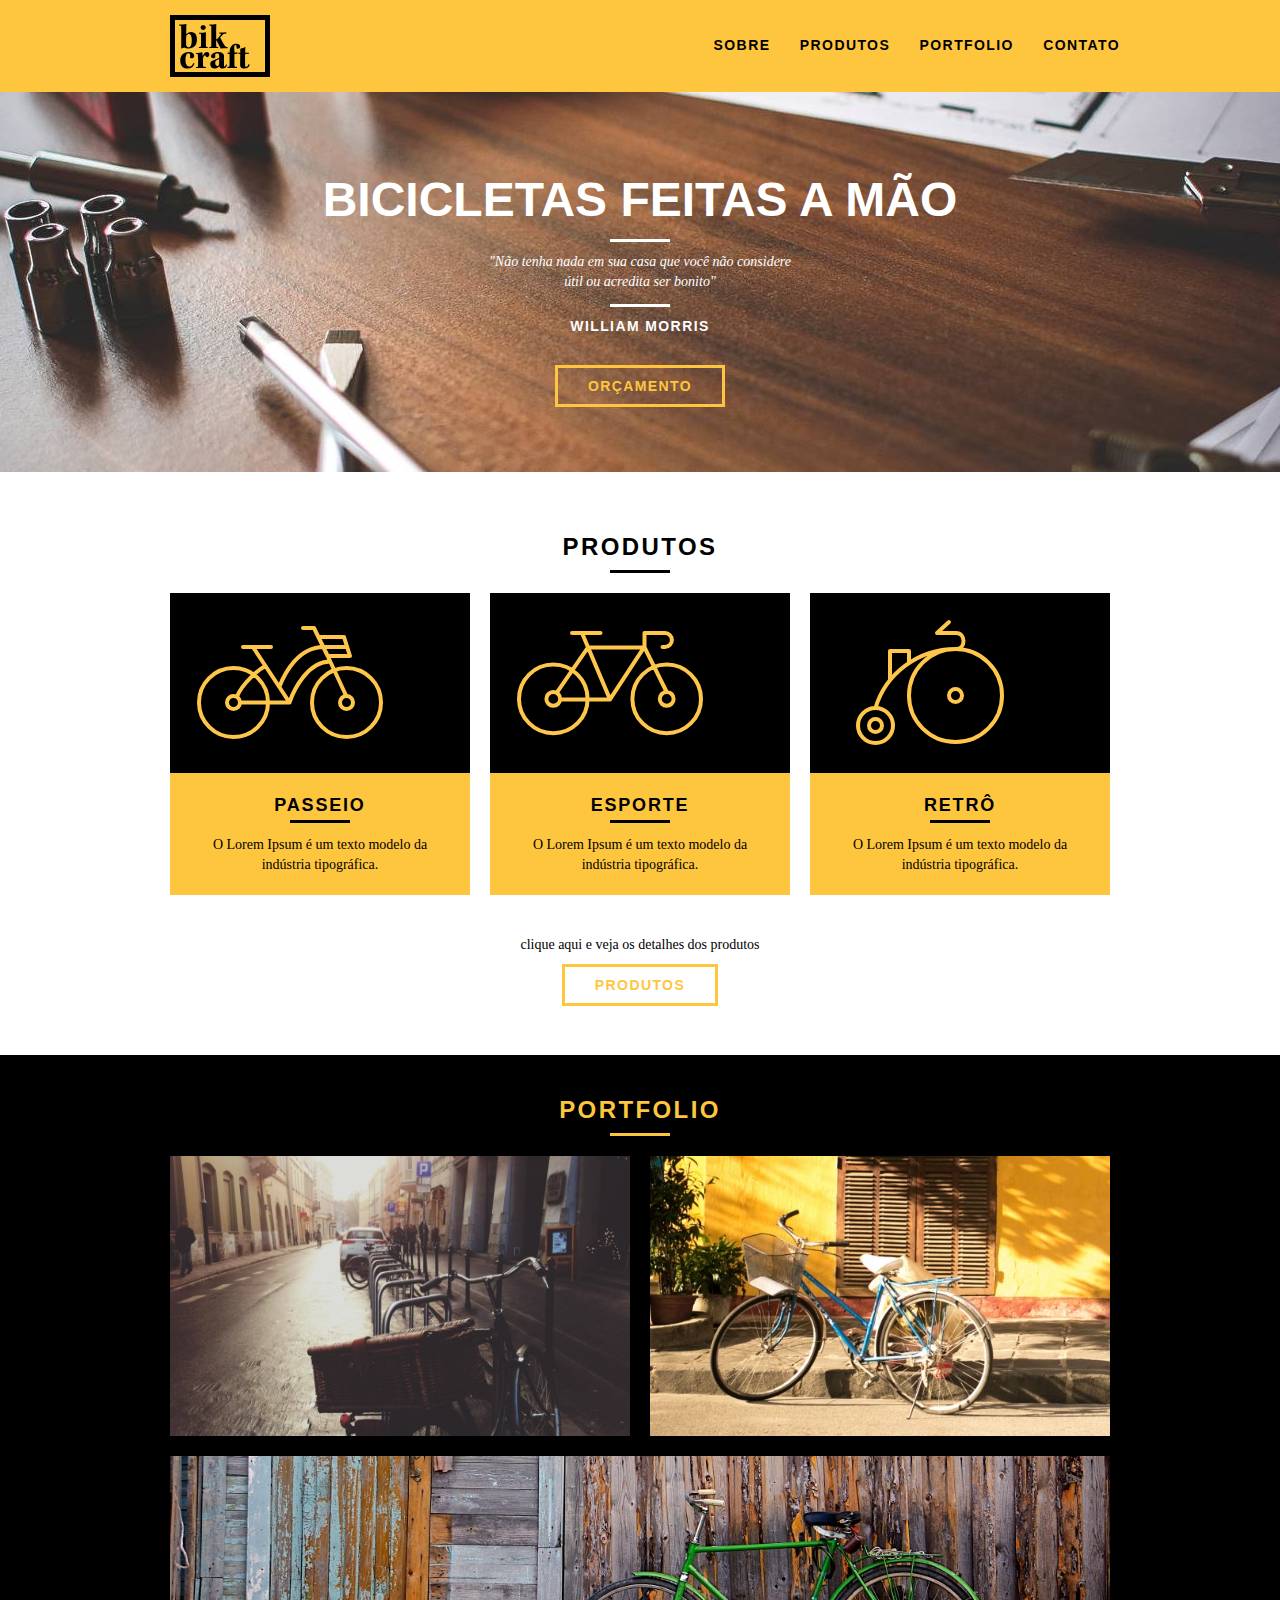
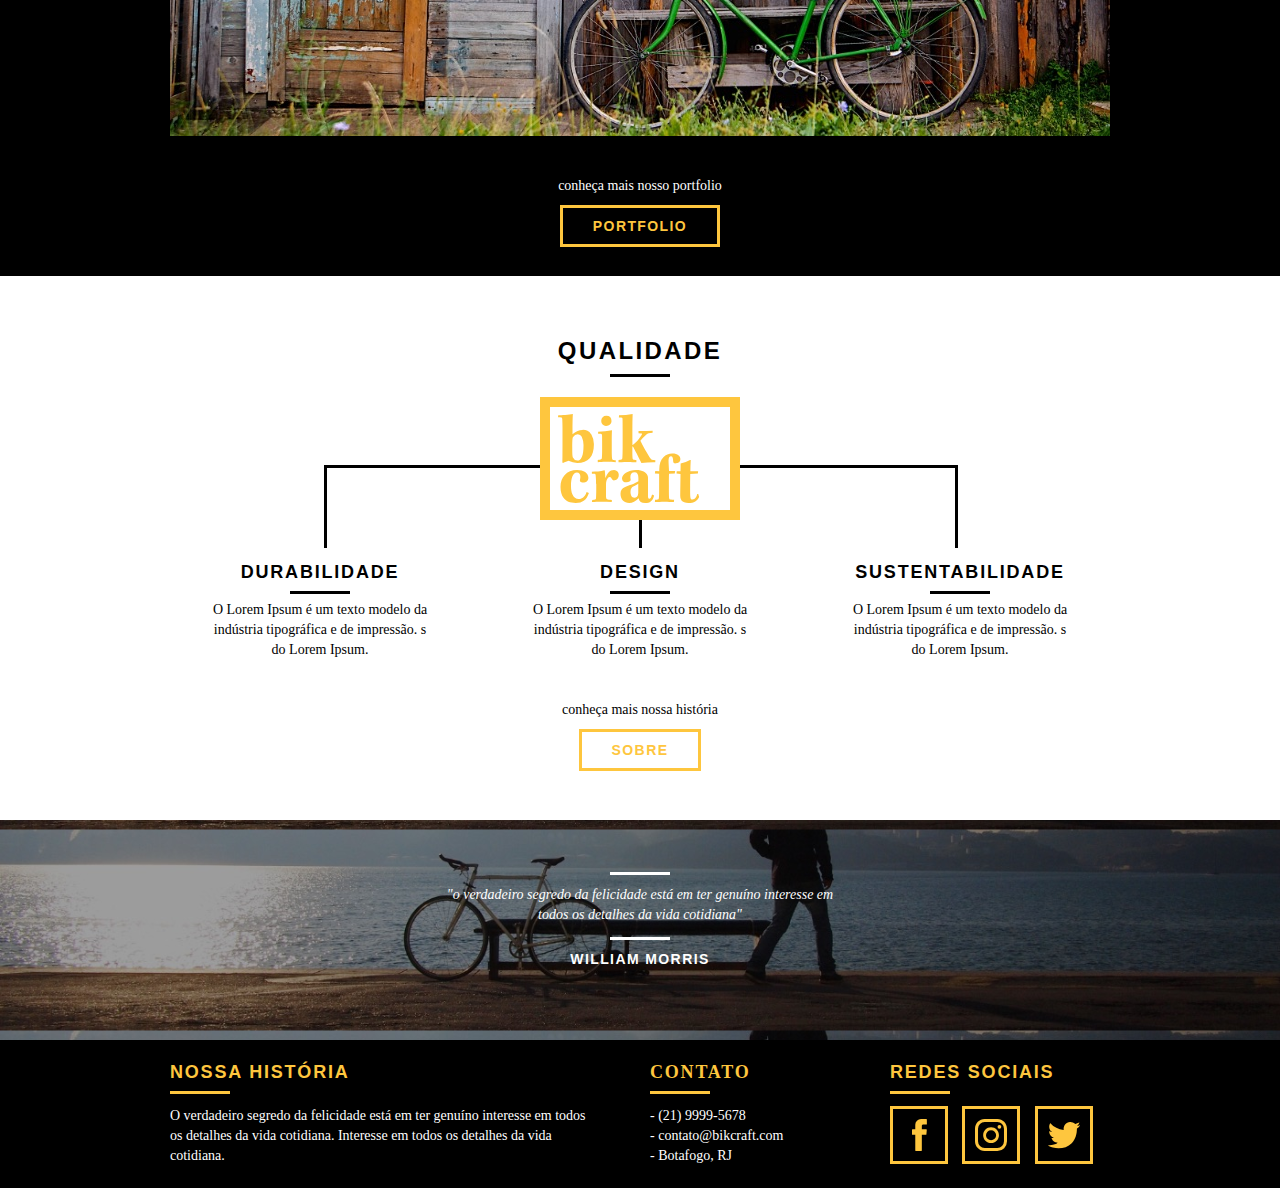
==== index.html @ 62bc2729 "start: inicio" ====
<!DOCTYPE html>
<html lang="pt-br">
  <head>
    <meta charset="UTF-8" />
    <meta name="viewport" content="width=device-width, initial-scale=1.0" />
    <title>Document</title>
    <link rel="stylesheet" href="/css/normalize.css" />
    <link rel="stylesheet" href="/css/reset.css" />
    <link rel="stylesheet" href="/css/grid.css" />
    <link rel="stylesheet" href="/css/style.css" />
  </head>
  <body>
    <header class="header">
      <div class="container">
        <a href="index.html" class="grid-4">
          <img src="img/bikcraft.svg" />
        </a>
        <nav class="header_menu">
          <ul>
            <li><a href="sobre.html">Sobre</a></li>
            <li><a href="produtos.html">Produtos</a></li>
            <li><a href="portfolio.html">Portfolio</a></li>
            <li><a href="contato.html">Contato</a></li>
          </ul>
        </nav>
      </div>
    </header>

    <section class="introducao">
      <div class="container">
        <h1>Bicicletas feitas a mão</h1>
        <blockquote class="quote-externo">
          <p>
            "Não tenha nada em sua casa que você não considere útil ou acredita
            ser bonito"
          </p>
          <cite>WILLIAM MORRIS</cite>
        </blockquote>
        <a href="produtos.html" class="btn">Orçamento</a>
      </div>
    </section>

    <section class="produtos container">
      <h2 class="subtitulo">Produtos</h2>
      <ul class="produtos_lista">
        <li class="grid-1-3">
          <div class="produtos_icone">
            <img src="img/produtos/passeio.svg" alt="" />
          </div>
          <h3>Passeio</h3>
          <p>O Lorem Ipsum é um texto modelo da indústria tipográfica.</p>
        </li>
        <li class="grid-1-3">
          <div class="produtos_icone">
            <img src="img/produtos/esporte.svg" alt="" />
          </div>
          <h3>Esporte</h3>
          <p>O Lorem Ipsum é um texto modelo da indústria tipográfica.</p>
        </li>
        <li class="grid-1-3">
          <div class="produtos_icone">
            <img src="img/produtos/retro.svg" alt="" />
          </div>
          <h3>Retrô</h3>
          <p>O Lorem Ipsum é um texto modelo da indústria tipográfica.</p>
        </li>
      </ul>

      <div class="call-to-action">
        <p>clique aqui e veja os detalhes dos produtos</p>
        <a href="produtos.html" class="btn btn-preto">Produtos</a>
      </div>
    </section>

    <section class="portfolio">
      <div class="container">
        <h2 class="subtitulo">Portfolio</h2>
        <ul class="portfolio_lista">
          <li class="grid-8">
            <img src="/img/portfolio/retro.jpg" alt="Bicicleta retro" />
          </li>
          <li class="grid-8">
            <img src="/img/portfolio/passeio.jpg" alt="Bicicleta retro" />
          </li>
          <li class="grid-16">
            <img src="/img/portfolio/esporte.jpg" alt="Bicicleta esporte" />
          </li>
        </ul>

        <div class="call-to-action">
          <p>conheça mais nosso portfolio</p>
          <a href="portfolio.html" class="btn">Portfolio</a>
        </div>
      </div>
    </section>

    <section class="qualidade container">
      <h2 class="subtitulo">Qualidade</h2>
      <img src="/img/bikcraft-qualidade.svg" alt="Bikcraft qualidade" />
      <ul class="qualidade_lista">
        <li class="grid-1-3">
          <h3>Durabilidade</h3>
          <p>
            O Lorem Ipsum é um texto modelo da indústria tipográfica e de
            impressão. s do Lorem Ipsum.
          </p>
        </li>
        <li class="grid-1-3">
          <h3>Design</h3>
          <p>
            O Lorem Ipsum é um texto modelo da indústria tipográfica e de
            impressão. s do Lorem Ipsum.
          </p>
        </li>
        <li class="grid-1-3">
          <h3>Sustentabilidade</h3>
          <p>
            O Lorem Ipsum é um texto modelo da indústria tipográfica e de
            impressão. s do Lorem Ipsum.
          </p>
        </li>
      </ul>

      <div class="call-to-action">
        <p>conheça mais nossa história</p>
        <a href="sobre.html" class="btn btn-preto">Sobre</a>
      </div>
    </section>

    <section class="quebra">
      <blockquote class="quote-externo container">
        <p>
          "o verdadeiro segredo da felicidade está em ter genuíno interesse em
          todos os detalhes da vida cotidiana"
        </p>
        <cite>WILLIAM MORRIS</cite>
      </blockquote>
    </section>

    <footer>
      <div class="footer">
        <div class="container">
          <div class="grid-8 footer_historia">
            <h3>Nossa história</h3>
            <p>
              O verdadeiro segredo da felicidade está em ter genuíno interesse
              em todos os detalhes da vida cotidiana. Interesse em todos os
              detalhes da vida cotidiana.
            </p>
          </div>
          <div class="grid-4 footer_contato">
            <h3>Contato</h3>
            <ul>
              <li>- (21) 9999-5678</li>
              <li>- contato@bikcraft.com</li>
              <li>- Botafogo, RJ</li>
            </ul>
          </div>
          <div class="grid-4 footer_redes">
            <h3>Redes sociais</h3>
            <ul>
              <li>
                <a href="#" target="_blank"
                  ><img src="/img/redes-sociais/facebook.svg" alt="" />
                </a>
              </li>
              <li>
                <a href="#" target="_blank"
                  ><img src="/img/redes-sociais/instagram.svg" alt="" />
                </a>
              </li>
              <li>
                <a href="#" target="_blank"
                  ><img src="/img/redes-sociais/twitter.svg" alt="" />
                </a>
              </li>
            </ul>
          </div>
        </div>
      </div>
    </footer>
  </body>
</html>
---- css/grid.css ----
*, *:before, *:after {
  -webkit-box-sizing: border-box; 
  -moz-box-sizing: border-box; 
  box-sizing: border-box;
}

.container {
	width: 960px;
	margin: 0 auto;
	padding: 0px;
	position: relative;
}

.container:after, .container:before {
	content: " ";
	display: table;
}

.container:after {
	clear: both;
}

.grid-1, .grid-2, .grid-3, .grid-4, .grid-5, .grid-6, .grid-7, .grid-8, .grid-9, .grid-10, .grid-11, .grid-12, .grid-13, .grid-14, .grid-15, .grid-16, .grid-1-3 {
	float: left;
	margin-left: 10px;
	margin-right: 10px;
}

.grid-1 	{width: 40px;}
.grid-2 	{width: 100px;}
.grid-3 	{width: 160px;}
.grid-4 	{width: 220px;}
.grid-5 	{width: 280px;}
.grid-6 	{width: 340px;}
.grid-7 	{width: 400px;}
.grid-8 	{width: 460px;}
.grid-9 	{width: 520px;}
.grid-10 	{width: 580px;}
.grid-11 	{width: 640px;}
.grid-12 	{width: 700px;}
.grid-13 	{width: 760px;}
.grid-14 	{width: 820px;}
.grid-15 	{width: 880px;}
.grid-16 	{width: 940px;}
.grid-1-3	{width: 300px;}
---- css/style.css ----
/* Estilos gerais */
body {
    font-family: Arial, Helvetica, sans-serif;
}

p {
    font-family: Georgia, 'Times New Roman', Times, serif;
    font-size: 14px;
    line-height: 20px;
}

img {
    display: block;
}

.btn {
    border: 3px solid #FEC63E;
    color: #FEC63E;
    padding: 10px 30px;
    font-size: 14px;
    line-height: 20px;
    text-transform: uppercase;
    letter-spacing: .1em;
    font-weight: bold;
}

.btn:hover {
    color: #fff;
    border: 3px solid #fff;
}

.btn.btn-preto:hover {
    color: #000;
    border-color: #000;
}

.subtitulo {
    font-weight: bold;
    font-size: 24px;
    line-height: 30px;
    letter-spacing: .1em;
    color: #000;
    text-transform: uppercase;
    text-align: center;
    margin-bottom: 20px;
}

.subtitulo:after {
    content: "";
    display: block;
    width: 60px;
    height: 3px;
    background: #000;
    margin: 8px auto 10px auto;
}


/* Header */
.header {
    position: fixed;
    top: 0;
    width: 100%;
    padding: 15px 0;
    background: #FEC63E;
    z-index: 10;
}

.header_menu {
    text-align: right;
}

.header_menu ul li {
    display: inline-block;
    margin-left: 25px;
    margin-top: 20px;
}

.header_menu ul li a {
    color: #000;
    font-weight: bold;
    text-transform: uppercase;
    letter-spacing: .1em;
    font-size: 14px;
    line-height: 20px;
    padding: 10px 0;
}

.header_menu ul li a:hover {
    color: #fff;
}

/* Introducao */
.introducao {
    width: 100%;
    background: url("../img/bg.jpg") no-repeat center;
    background-size: cover;
    margin-top: 92px;
    height: 380px;
    padding-top: 80px;
    text-align: center;
}

.introducao h1 {
    font-size: 48px;
    text-transform: uppercase;
    color: #fff;
    font-weight: bold;
}

.quote-externo {
    max-width: 320px;
    margin: 0 auto;
    color: #fff;
    margin-bottom: 40px;
}

.quote-externo p {
    font-style: italic;
}

.quote-externo p:before,
.quote-externo p:after {
    content: "";
    display: block;
    width: 60px;
    height: 3px;
    background: #fff;
    margin: 12px auto 10px auto;
}

.quote-externo cite {
    font-style: normal;
    font-weight: bold;
    font-size: 14px;
    letter-spacing: .1em;
}

.introducao .btn {
    margin-top: 40px;
}

/* Produtos */
.produtos {
    padding: 60px 0;
}

.produtos_lista li {
    background: #FEC63E;
    text-align: center;
}

.produtos_lista li h3 {
    font-weight: bold;
    font-size: 18px;
    line-height: 25px;
    text-transform: uppercase;
    letter-spacing: .1em;
    margin-top: 20px;
}

.produtos_lista li h3:after {
    content: "";
    display: block;
    width: 60px;
    height: 3px;
    background: #000;
    margin: 2px auto;
}

.produtos_lista li p {
    padding: 10px 20px 20px 20px;
}

.produtos_icone {
    background: #000;
    padding: 20px;
    text-align: center;
}

.call-to-action {
    text-align: center;
    padding-top: 40px;
    clear: both;
}

.call-to-action p {
    margin-bottom: 20px;
}

/* Portfolio */
.portfolio {
    width: 100%;
    background: #000;
    padding: 40px 0;
}

.portfolio .subtitulo {
    color: #FEC63E;
}

.portfolio .subtitulo:after {
    background: #FEC63E;
}

.portfolio_lista li:last-child {
    margin-top: 20px;
}

.portfolio .call-to-action p {
    color: #fff;
}

/* Qualidade */
.qualidade {
    padding: 60px 0;
}

.qualidade:after {
    content: "";
    width: 634px;
    height: 83px;
    display: block;
    background: url("../img/linhas.svg") no-repeat center;
    position: absolute;
    top: 189px;
    right: 162px;
    z-index: -1;
}

.qualidade img {
    margin: 0 auto;
}

.qualidade_lista {
    padding-top: 20px;
}

.qualidade_lista li {
    text-align: center;
    padding: 0 40px;
}

.qualidade_lista li h3 {
    font-weight: bold;
    font-size: 18px;
    line-height: 25px;
    text-transform: uppercase;
    letter-spacing: .1em;
    margin-top: 20px;
}

.qualidade_lista li h3:after {
    content: "";
    display: block;
    width: 60px;
    height: 3px;
    background: #000;
    margin: 6px auto;
}

/* Quebra */
.quebra {
    background: url('../img/bg-footer.jpg') center;
    width: 100%;
    text-align: center;
    height: 220px;
    background-size: contain;
}

.quebra .quote-externo {
    max-width: 400px;
    padding-top: 40px;
}

/* Footer */
.footer {
    background: #000;
    padding: 20px 0;
    width: 100%;
}

.footer ul li,
.footer_historia p {
    color: #fff;
}

.footer h3 {
    color: #FEC63E;
    font-size: 18px;
    line-height: 25px;
    text-transform: uppercase;
    letter-spacing: .1em;
    font-weight: bold;
}

.footer h3:after {
    content: "";
    display: block;
    width: 60px;
    height: 3px;
    background: #FEC63E;
    margin: 6px 0 12px 0;
}

.footer_historia {
    padding-right: 40px;
}

.footer_contato {
    font-size: 14px;
    font-family: Georgia, 'Times New Roman', Times, serif;
    line-height: 20px;
}

.footer_redes ul li {
    display: inline-block;
}

.footer_redes ul li a {
    border: 3px solid #FEC63E;
    display: block;
    padding: 10px;
    margin-right: 10px;
}

.footer_redes ul li a:hover {
    border-color: #fff;
}
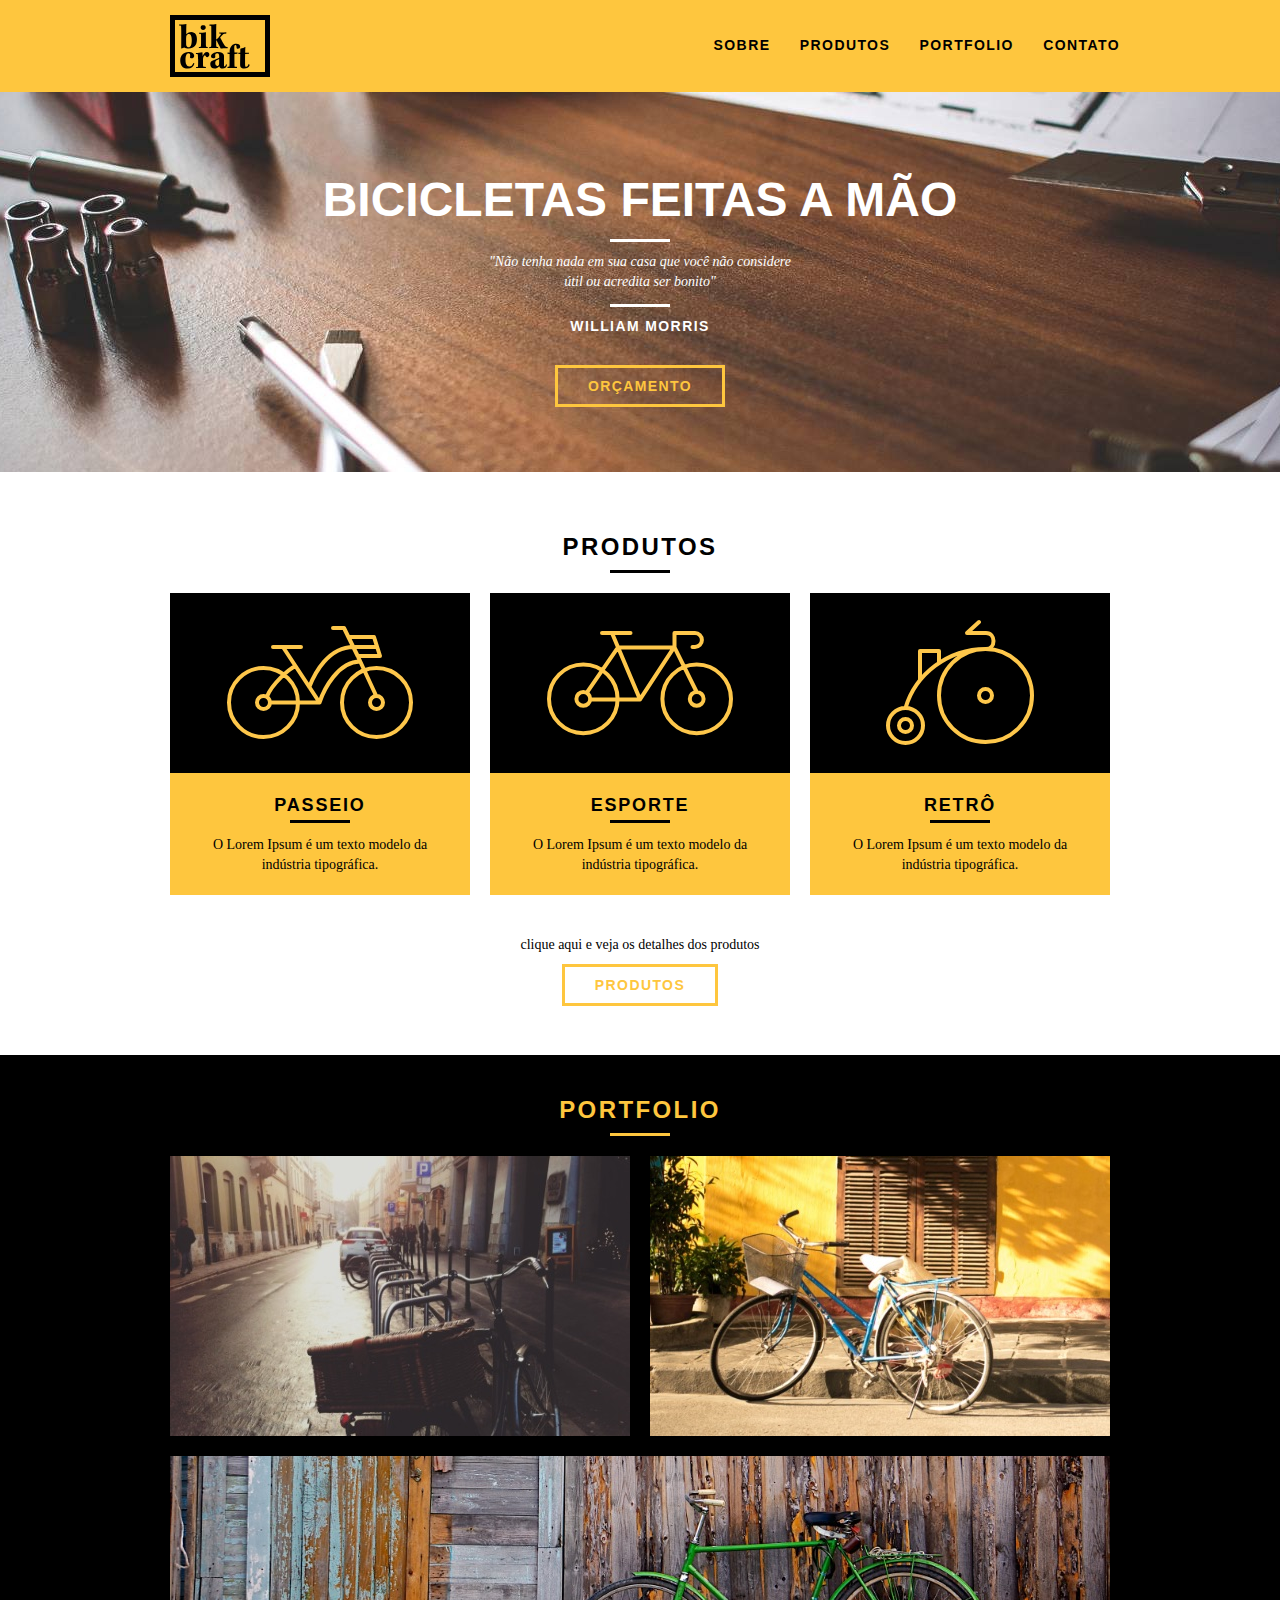
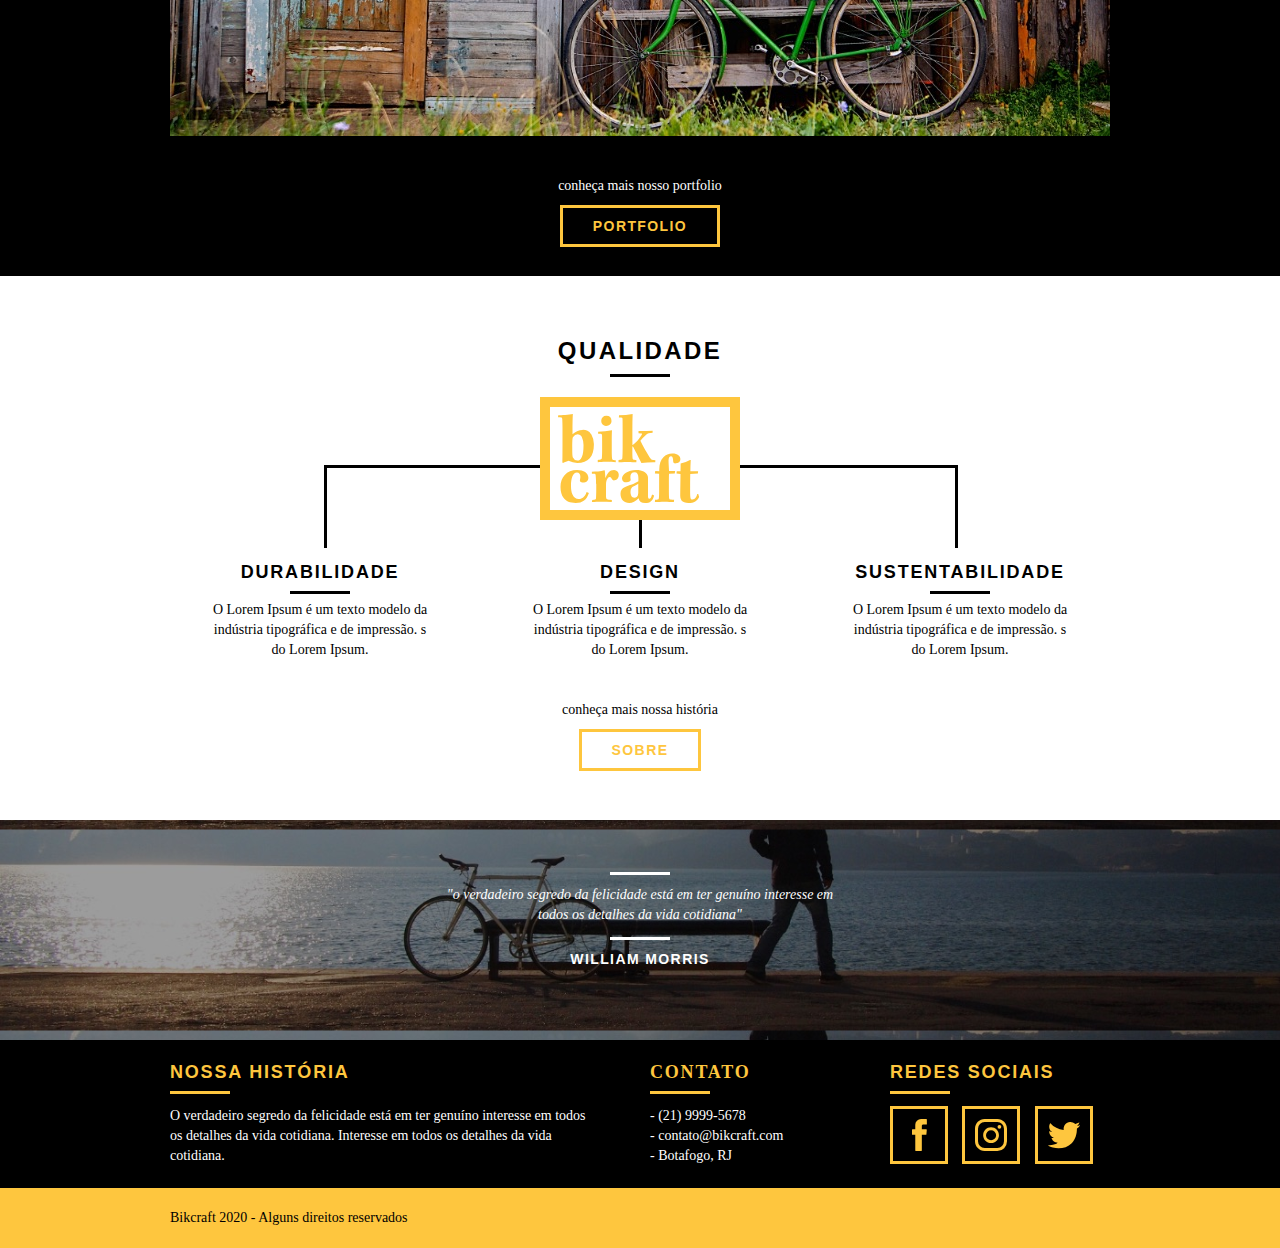
==== commit 79c8f538: "refactor: responsividade mobile na página inicial" ====
--- a/index.html
+++ b/index.html
@@ -3,11 +3,12 @@
   <head>
     <meta charset="UTF-8" />
     <meta name="viewport" content="width=device-width, initial-scale=1.0" />
-    <title>Document</title>
+    <title>Bikcraft</title>
     <link rel="stylesheet" href="/css/normalize.css" />
     <link rel="stylesheet" href="/css/reset.css" />
     <link rel="stylesheet" href="/css/grid.css" />
     <link rel="stylesheet" href="/css/style.css" />
+    <link rel="stylesheet" href="/css/responsivo.css" />
   </head>
   <body>
     <header class="header">
@@ -178,6 +179,12 @@
           </div>
         </div>
       </div>
+
+      <div class="copy">
+        <div class="container">
+          <p class="grid-16">Bikcraft 2020 - Alguns direitos reservados</p>
+        </div>
+      </div>
     </footer>
   </body>
 </html>
--- a/css/grid.css
+++ b/css/grid.css
@@ -1,7 +1,9 @@
-*, *:before, *:after {
-  -webkit-box-sizing: border-box; 
-  -moz-box-sizing: border-box; 
-  box-sizing: border-box;
+*,
+*:before,
+*:after {
+	-webkit-box-sizing: border-box;
+	-moz-box-sizing: border-box;
+	box-sizing: border-box;
 }
 
 .container {
@@ -11,7 +13,8 @@
 	position: relative;
 }
 
-.container:after, .container:before {
+.container:after,
+.container:before {
 	content: " ";
 	display: table;
 }
@@ -20,26 +23,194 @@
 	clear: both;
 }
 
-.grid-1, .grid-2, .grid-3, .grid-4, .grid-5, .grid-6, .grid-7, .grid-8, .grid-9, .grid-10, .grid-11, .grid-12, .grid-13, .grid-14, .grid-15, .grid-16, .grid-1-3 {
+.grid-1,
+.grid-2,
+.grid-3,
+.grid-4,
+.grid-5,
+.grid-6,
+.grid-7,
+.grid-8,
+.grid-9,
+.grid-10,
+.grid-11,
+.grid-12,
+.grid-13,
+.grid-14,
+.grid-15,
+.grid-16,
+.grid-1-3 {
 	float: left;
 	margin-left: 10px;
 	margin-right: 10px;
 }
 
-.grid-1 	{width: 40px;}
-.grid-2 	{width: 100px;}
-.grid-3 	{width: 160px;}
-.grid-4 	{width: 220px;}
-.grid-5 	{width: 280px;}
-.grid-6 	{width: 340px;}
-.grid-7 	{width: 400px;}
-.grid-8 	{width: 460px;}
-.grid-9 	{width: 520px;}
-.grid-10 	{width: 580px;}
-.grid-11 	{width: 640px;}
-.grid-12 	{width: 700px;}
-.grid-13 	{width: 760px;}
-.grid-14 	{width: 820px;}
-.grid-15 	{width: 880px;}
-.grid-16 	{width: 940px;}
-.grid-1-3	{width: 300px;}+.grid-1 {
+	width: 40px;
+}
+
+.grid-2 {
+	width: 100px;
+}
+
+.grid-3 {
+	width: 160px;
+}
+
+.grid-4 {
+	width: 220px;
+}
+
+.grid-5 {
+	width: 280px;
+}
+
+.grid-6 {
+	width: 340px;
+}
+
+.grid-7 {
+	width: 400px;
+}
+
+.grid-8 {
+	width: 460px;
+}
+
+.grid-9 {
+	width: 520px;
+}
+
+.grid-10 {
+	width: 580px;
+}
+
+.grid-11 {
+	width: 640px;
+}
+
+.grid-12 {
+	width: 700px;
+}
+
+.grid-13 {
+	width: 760px;
+}
+
+.grid-14 {
+	width: 820px;
+}
+
+.grid-15 {
+	width: 880px;
+}
+
+.grid-16 {
+	width: 940px;
+}
+
+.grid-1-3 {
+	width: 300px;
+}
+
+@media only screen and (min-width: 768px) and (max-width: 979px) {
+	.container {
+		width: 768px;
+	}
+
+	.grid-1 {
+		width: 28px;
+	}
+
+	.grid-2 {
+		width: 76px;
+	}
+
+	.grid-3 {
+		width: 124px;
+	}
+
+	.grid-4 {
+		width: 172px;
+	}
+
+	.grid-5 {
+		width: 220px;
+	}
+
+	.grid-6 {
+		width: 268px;
+	}
+
+	.grid-7 {
+		width: 316px;
+	}
+
+	.grid-8 {
+		width: 364px;
+	}
+
+	.grid-9 {
+		width: 412px;
+	}
+
+	.grid-10 {
+		width: 460px;
+	}
+
+	.grid-11 {
+		width: 508px;
+	}
+
+	.grid-12 {
+		width: 556px;
+	}
+
+	.grid-13 {
+		width: 604px;
+	}
+
+	.grid-14 {
+		width: 652px;
+	}
+
+	.grid-15 {
+		width: 700px;
+	}
+
+	.grid-16 {
+		width: 748px;
+	}
+
+	.grid-1-3 {
+		width: 236px;
+	}
+}
+
+@media only screen and (max-width: 787px) {
+	.container {
+		width: 300px;
+	}
+
+	.grid-1,
+	.grid-2,
+	.grid-3,
+	.grid-4,
+	.grid-5,
+	.grid-6,
+	.grid-7,
+	.grid-8,
+	.grid-9,
+	.grid-10,
+	.grid-11,
+	.grid-12,
+	.grid-13,
+	.grid-14,
+	.grid-15,
+	.grid-16,
+	.grid-1-3 {
+		width: 300px;
+		margin: 0 0 20px 0;
+		float: none;
+	}
+}--- a/css/style.css
+++ b/css/style.css
@@ -11,6 +11,7 @@
 
 img {
     display: block;
+    max-width: 100%;
 }
 
 .btn {
@@ -55,6 +56,26 @@
 }
 
 
+.subtitulo-interno {
+    font-weight: bold;
+    font-size: 24px;
+    line-height: 30px;
+    letter-spacing: .1em;
+    color: #000;
+    text-transform: uppercase;
+    margin-bottom: 20px;
+}
+
+.subtitulo-interno:after {
+    content: "";
+    display: block;
+    width: 60px;
+    height: 3px;
+    background: #000;
+    margin: 8px 0;
+}
+
+
 /* Header */
 .header {
     position: fixed;
@@ -87,6 +108,35 @@
 
 .header_menu ul li a:hover {
     color: #fff;
+}
+
+.header_menu ul li a.menu-ativo {
+    color: #fff;
+}
+
+/* Introducao interna */
+.introducao-interna {
+    width: 100%;
+    margin-top: 92px;
+    height: 160px;
+    text-align: center;
+    color: #fff;
+    padding-top: 30px;
+}
+
+.introducao-interna h1:after {
+    content: "";
+    display: block;
+    width: 60px;
+    height: 3px;
+    background: #fff;
+    margin: 12px auto 10px auto;
+}
+
+.introducao-interna h1 {
+    font-size: 36px;
+    text-transform: uppercase;
+    font-weight: bold;
 }
 
 /* Introducao */
@@ -174,7 +224,10 @@
 .produtos_icone {
     background: #000;
     padding: 20px;
-    text-align: center;
+}
+
+.produtos_icone img {
+    margin: 0 auto;
 }
 
 .call-to-action {
@@ -233,11 +286,15 @@
 
 .qualidade_lista {
     padding-top: 20px;
+    /*clear-fix:*/
+    overflow: auto;
+
 }
 
 .qualidade_lista li {
     text-align: center;
     padding: 0 40px;
+
 }
 
 .qualidade_lista li h3 {
@@ -325,4 +382,10 @@
 
 .footer_redes ul li a:hover {
     border-color: #fff;
+}
+
+.copy {
+    width: 100%;
+    background: #FEC63E;
+    padding: 20px 0;
 }--- a/css/responsivo.css
+++ b/css/responsivo.css
@@ -0,0 +1,41 @@
+/* Estilos para tablets */
+@media only screen and (min-width: 768px) and (max-width: 979px) {}
+
+/* Estilos para smartphones */
+@media only screen and (max-width: 787px) {
+	.header {
+		position: relative;
+		padding-bottom: 5px;
+	}
+
+	.header img {
+		margin: 0 auto 20px auto;
+	}
+
+	.header_menu {
+		text-align: center;
+	}
+
+	.header_menu ul li {
+		margin: 5px;
+		float: left;
+	}
+
+	.header_menu ul li a {
+		border: 4px solid #000;
+		width: 140px;
+		display: block;
+	}
+
+	.header_menu ul li a:hover {
+		border-color: #fff;
+	}
+
+	/* Introducao */
+	.introducao {
+		margin-top: 0;
+		padding-top: 20px;
+		background: url("../img/bg-mobile.jpg") no-repeat center;
+
+	}
+}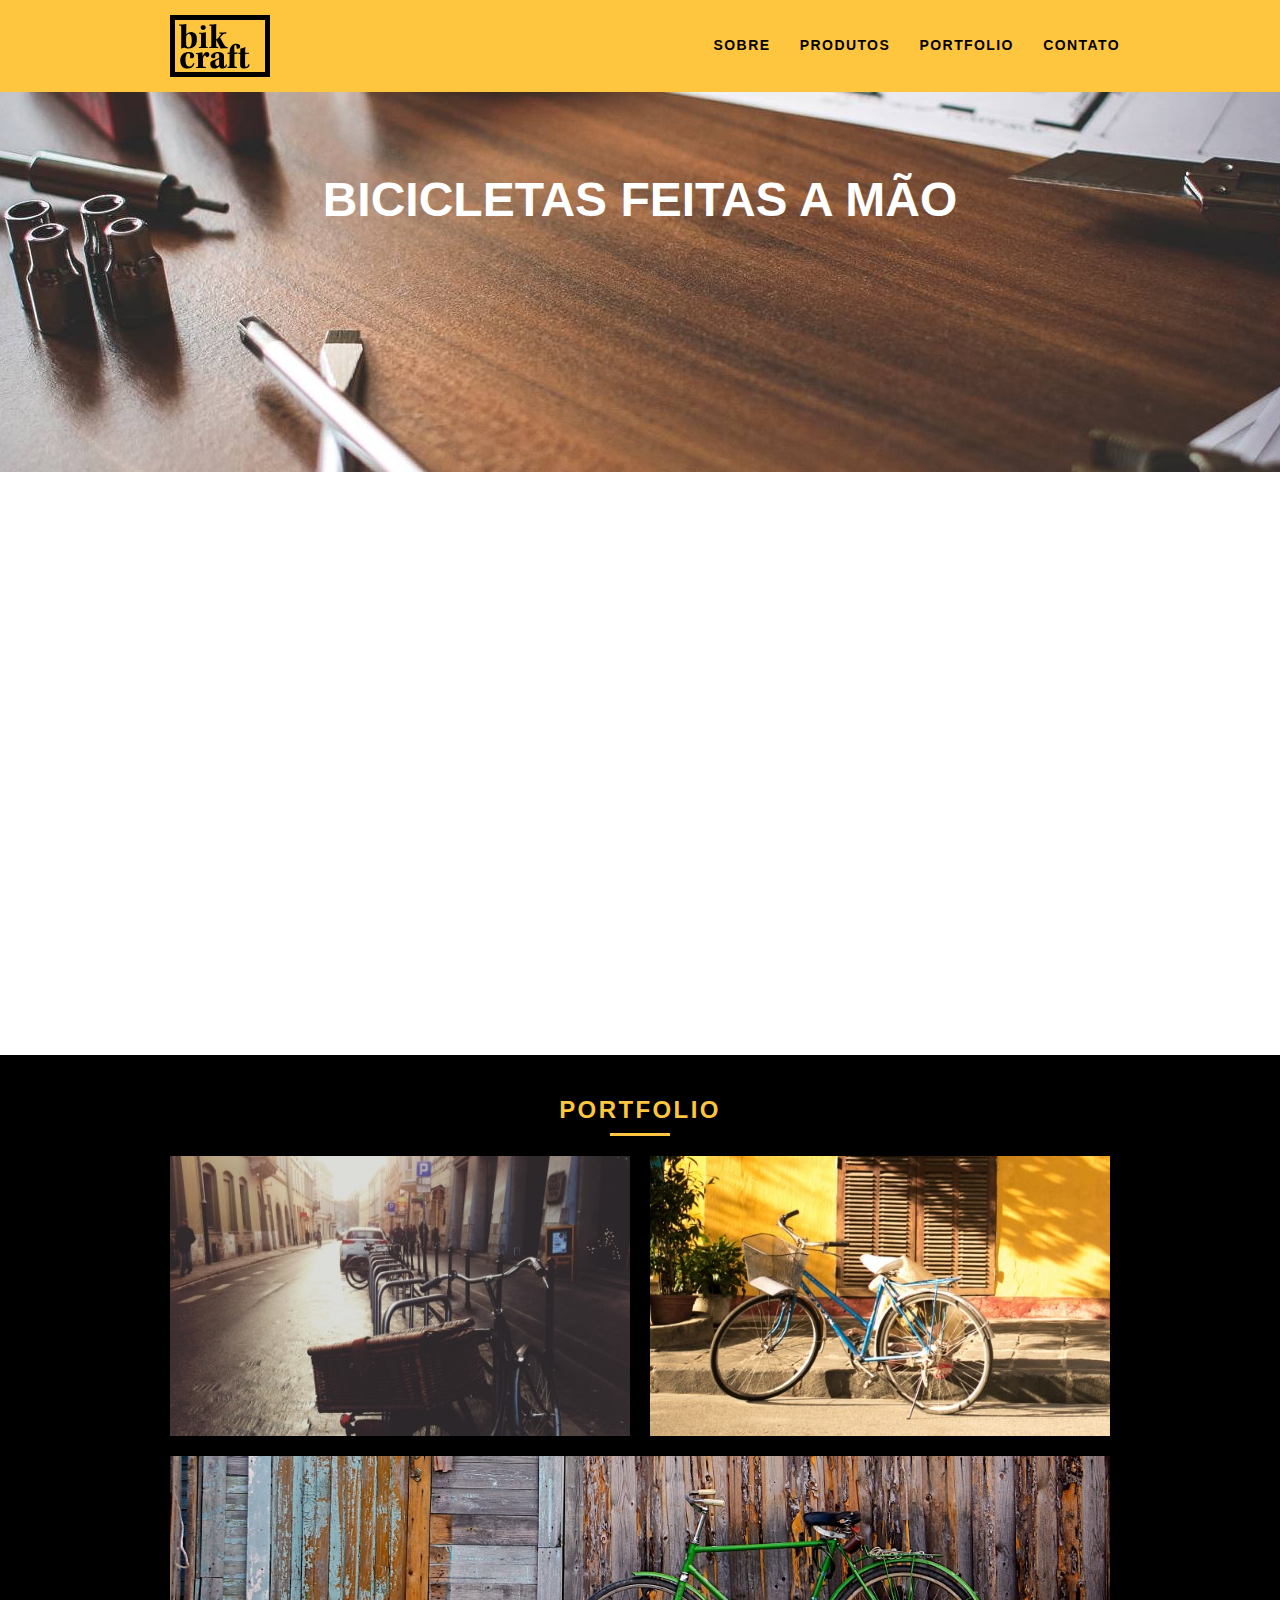
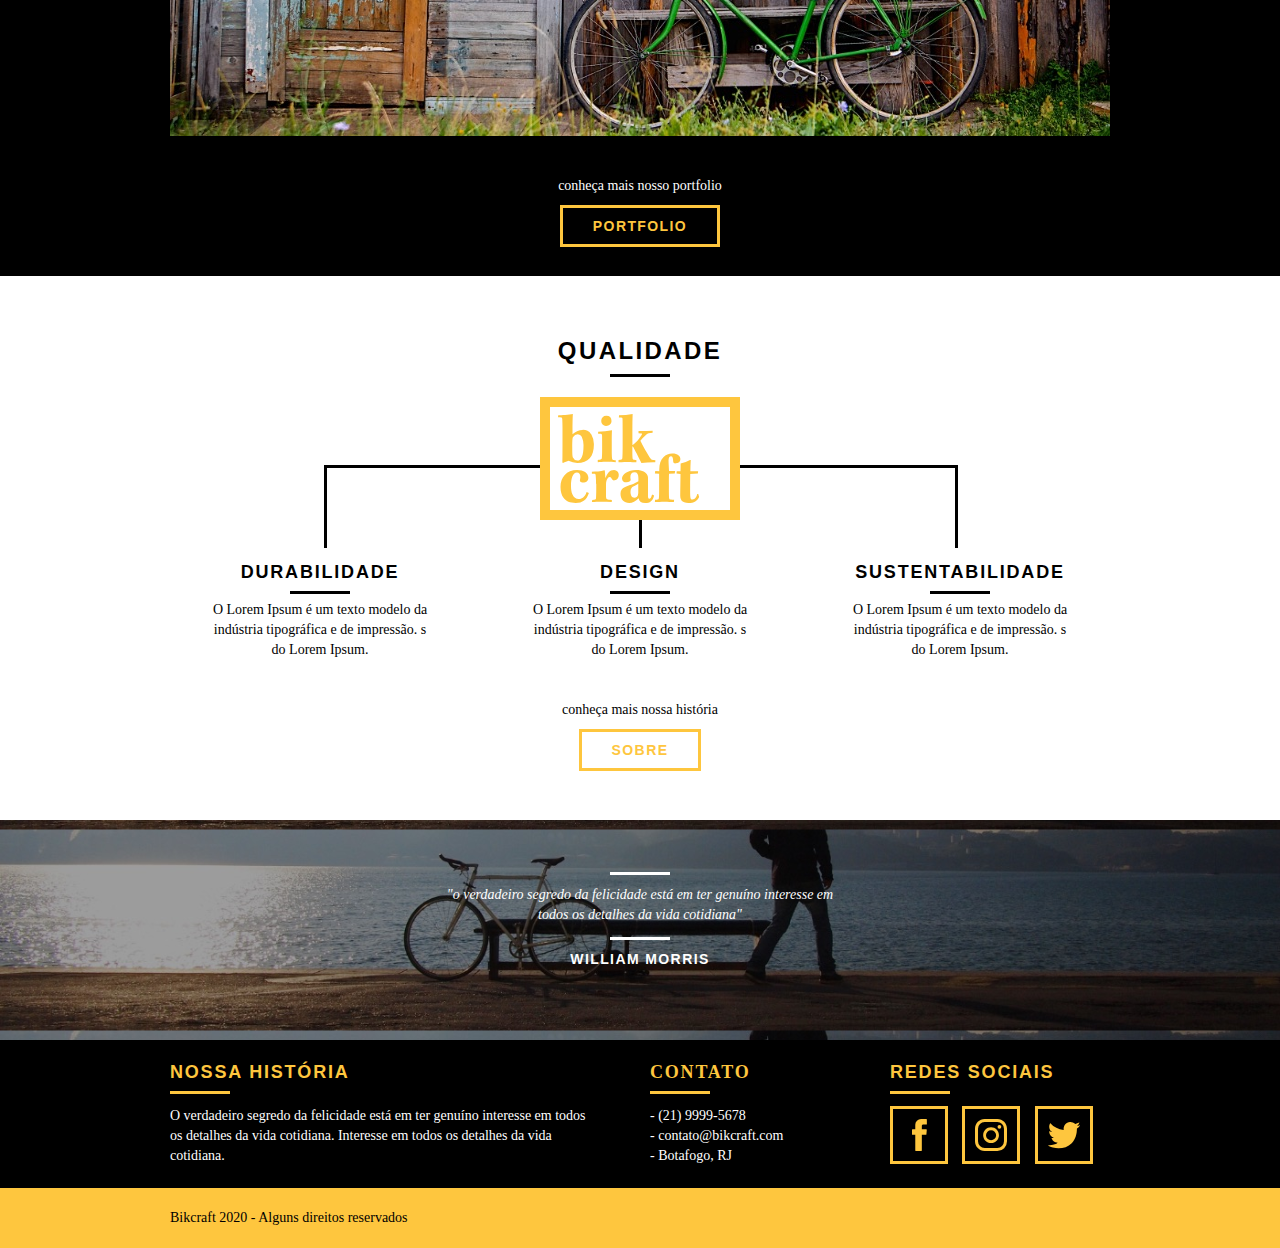
==== commit 831127fd: "add: php e envio de formulario com sendgrid e phpmail" ====
--- a/index.html
+++ b/index.html
@@ -2,13 +2,14 @@
 <html lang="pt-br">
   <head>
     <meta charset="UTF-8" />
-    <meta name="viewport" content="width=device-width, initial-scale=1.0" />
+    <meta name="viewport" content="width=1000, initial-scale=1.0" />
     <title>Bikcraft</title>
     <link rel="stylesheet" href="/css/normalize.css" />
     <link rel="stylesheet" href="/css/reset.css" />
     <link rel="stylesheet" href="/css/grid.css" />
     <link rel="stylesheet" href="/css/style.css" />
     <link rel="stylesheet" href="/css/responsivo.css" />
+    <link rel="stylesheet" href="/css/simple-anime.css" />
   </head>
   <body>
     <header class="header">
@@ -29,19 +30,19 @@
 
     <section class="introducao">
       <div class="container">
-        <h1>Bicicletas feitas a mão</h1>
-        <blockquote class="quote-externo">
+        <h1 data-anime="500" class="fadeInDown">Bicicletas feitas a mão</h1>
+        <blockquote data-anime="800" class="quote-externo fadeInDown">
           <p>
             "Não tenha nada em sua casa que você não considere útil ou acredita
             ser bonito"
           </p>
           <cite>WILLIAM MORRIS</cite>
         </blockquote>
-        <a href="produtos.html" class="btn">Orçamento</a>
+        <a href="produtos.html" data-anime="1200" class="btn">Orçamento</a>
       </div>
     </section>
 
-    <section class="produtos container">
+    <section class="produtos container fadeInDown" data-anime="1600">
       <h2 class="subtitulo">Produtos</h2>
       <ul class="produtos_lista">
         <li class="grid-1-3">
@@ -186,5 +187,7 @@
         </div>
       </div>
     </footer>
+    <script src="./js/simple-anime.js"></script>
+    <script src="./js/script.js"></script>
   </body>
 </html>
--- a/css/style.css
+++ b/css/style.css
@@ -23,6 +23,7 @@
     text-transform: uppercase;
     letter-spacing: .1em;
     font-weight: bold;
+    cursor: pointer;
 }
 
 .btn:hover {
@@ -388,4 +389,20 @@
     width: 100%;
     background: #FEC63E;
     padding: 20px 0;
+}
+
+
+/* Formulario */
+.nao-aparece {
+    visibility: hidden;
+    position: absolute;
+    height: 0px;
+}
+
+#form-sucesso  {
+    color: #40f65e;
+
+}
+#form-erro h2 {
+    color: #f64540;
 }--- a/css/responsivo.css
+++ b/css/responsivo.css
@@ -1,5 +1,52 @@
 /* Estilos para tablets */
-@media only screen and (min-width: 768px) and (max-width: 979px) {}
+@media only screen and (min-width: 768px) and (max-width: 979px) {
+
+	/* Qualidade */
+	.qualidade:after {
+		right: 66px;
+	}
+
+	.qualidade_lista li {
+		padding: 0 10px;
+	}
+
+	/* Footer */
+	.footer_redes ul li a {
+		border: 3px solid #FEC63E;
+		display: block;
+		padding: 6px;
+	}
+
+	.footer_redes ul li a img {
+		width: 26px;
+		height: 26px;
+	}
+
+	/* Produtos */
+	.produto_item h2 {
+		top: -150px;
+		margin-bottom: -56px;
+	}
+
+	.produto_icone {
+		padding: 41px 0;
+	}
+
+	.produto_info p {
+		font-size: 14px;
+		line-height: 20px;
+		padding: 20px 30px;
+		height: 122px;
+	}
+
+
+	.produto_info ul li {
+		width: 181px;
+		height: 49px;
+	}
+}
+
+/*Fim*/
 
 /* Estilos para smartphones */
 @media only screen and (max-width: 787px) {
@@ -31,11 +78,82 @@
 		border-color: #fff;
 	}
 
+	.header_menu ul li a.menu-ativo {
+		border-color: #fff;
+	}
+
 	/* Introducao */
 	.introducao {
 		margin-top: 0;
 		padding-top: 20px;
 		background: url("../img/bg-mobile.jpg") no-repeat center;
+	}
 
+	.introducao h1 {
+		font-size: 36px;
+	}
+
+	/* Introducao interna */
+	.introducao-interna {
+		margin-top: 0px;
+	}
+
+	/* Call */
+	.call-to-action {
+		padding-top: 10px;
+	}
+
+	/* Qualidade */
+
+	.qualidade:after {
+		display: none;
+	}
+
+	.missao_sobre p {
+		padding-right: 0px;
+		font-size: 14px;
+		line-height: 20px;
+	}
+
+	.missao_sobre ul li {
+		font-size: 14px;
+		line-height: 25px;
+	}
+
+	/* Produtos */
+	.produto_item h2 {
+		top: -110px;
+		margin-bottom: -68px;
+	}
+
+	.produto_icone {
+		padding: 41px 0;
+	}
+
+	.produto_info p {
+		font-size: 14px;
+		line-height: 20px;
+		padding: 20px 30px;
+	}
+
+
+	.produto_info ul li {
+		width: 149px;
+		height: 49px;
+		font-size: 14px;
+		line-height: 20px;
+		padding-top: 14px;
+	}
+
+	.form,
+	.orcamento_dados ul {
+		padding-right: 0px;
+	}
+
+	/* Contato */
+	.form_contato {
+		padding-right: 0px;
+		margin-bottom: 40px;
+		;
 	}
 }--- a/css/simple-anime.css
+++ b/css/simple-anime.css
@@ -0,0 +1,29 @@
+/* 6 Adicione o CSS Essêncial abaixo */
+[data-anime] {
+  opacity: 0;
+}
+
+
+
+/* 7 CSS personalizado dependendo da animação desejada */
+.fadeInDown {
+  transform: translate3d(0, -20px, 0);
+}
+
+.fadeInUp {
+  transform: translate3d(0, 20px, 0);
+}
+
+.fadeInRight {
+  transform: translate3d(20px, 0, 0);
+}
+
+.fadeInLeft {
+  transform: translate3d(-20px, 0, 0);
+}
+
+.anime {
+  opacity: 1;
+  transform: none;
+  transition: transform .8s, opacity .8s;
+}